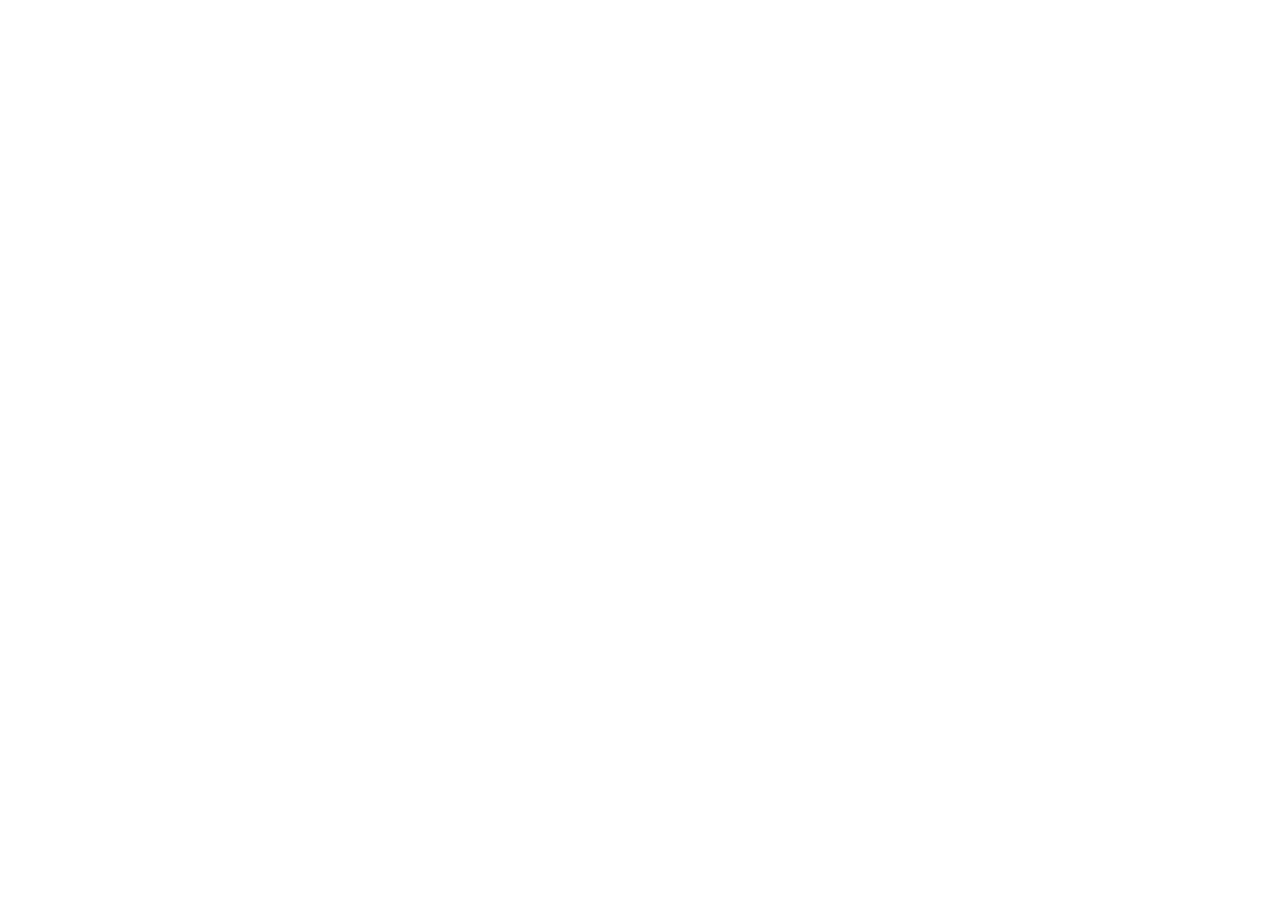
==== avaliação prévia de web - Renata Rabelo/index.html @ 3f96cd0f "Aulas" ====
<!DOCTYPE html>
<html lang="br">
<head>
    <meta charset="UTF-8">
    <meta http-equiv="X-UA-Compatible" content="IE=edge">
    <meta name="viewport" content="width=device-width, initial-scale=1.0">
    <title>SoulCode magazine</title>
</head>
<body>
    
</body>
</html>
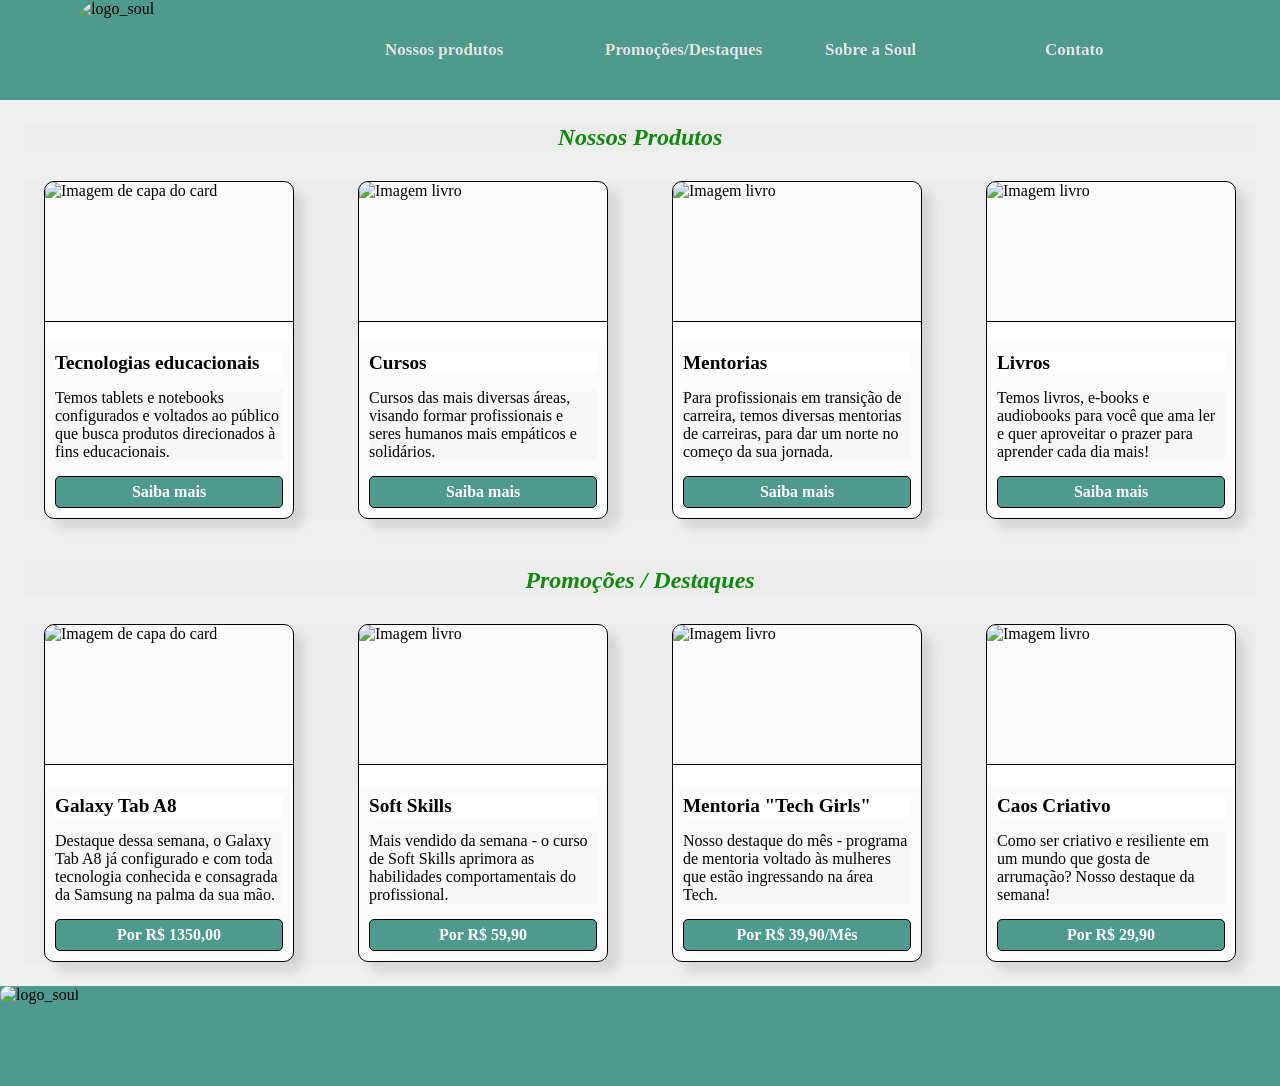
==== commit 6be9d731: "Conteúdo página ok" ====
--- a/avaliação prévia de web - Renata Rabelo/index.html
+++ b/avaliação prévia de web - Renata Rabelo/index.html
@@ -1,12 +1,192 @@
 <!DOCTYPE html>
-<html lang="br">
-<head>
-    <meta charset="UTF-8">
-    <meta http-equiv="X-UA-Compatible" content="IE=edge">
-    <meta name="viewport" content="width=device-width, initial-scale=1.0">
-    <title>SoulCode magazine</title>
-</head>
-<body>
+<html lang="pt-br">
+  <head>
+    <meta charset="UTF-8" />
+    <link rel="preconnect" href="https://fonts.googleapis.com" />
+    <link rel="preconnect" href="https://fonts.gstatic.com" crossorigin />
+    <link
+      href="https://fonts.googleapis.com/css2?family=Roboto:ital,wght@0,300;1,500&display=swap"
+      rel="stylesheet"
+    />
+    <link rel="stylesheet" href="style.css" />
+    <title>Soul Educacional</title>
+  </head>
+
+  <body class="bodyBuilder">
     
-</body>
-</html>+    <!-- Barra de Nagevação -->
+    <header class="headerStyle">
+      <img class="logo" src="/img/logo_soul_semfundo.png" alt="logo_soul" />
+      <nav>
+        <ul>
+          <li><a href="#">Nossos produtos</a></li>
+          <li><a href="#">Promoções/Destaques</a></li>
+          <li><a href="#">Sobre a Soul</a></li>
+          <li><a href="#">Contato</a></li>
+        </ul>
+      </nav>
+    </header>
+
+    <!-- Categorias e serviços -->
+    <main class="mainStyles">
+
+      <section class="sectionCards">
+        <h1 class="sectionTitle">Nossos Produtos</h1>
+
+        <div class="cardsContainer">
+          <!-- CARD 1 -->
+          <div class="card">
+            <img
+              class="cardImg"
+              src="/img/tablets_educacionais.jpg"
+              alt="Imagem de capa do card"
+            />
+            <div class="cardBody">
+              <strong class="cardTitulo">Tecnologias educacionais</strong>
+              <p class="cardText">
+                Temos tablets e notebooks configurados e voltados ao público que busca produtos direcionados à fins educacionais.
+              </p>
+              <a href="#" class="btn">Saiba mais</a>
+            </div>
+          </div>
+
+          <!-- CARD 2 -->
+          <div class="card">
+            <img
+              class="cardImg"
+              src="/img/cursos.png"
+              alt="Imagem livro"
+            />
+            <div class="cardBody">
+              <strong class="cardTitulo">Cursos</strong>
+              <p class="cardText">
+                Cursos das mais diversas áreas, visando formar profissionais e
+                seres humanos mais empáticos e solidários.
+              </p>
+              <a href="#" class="btn">Saiba mais</a>
+            </div>
+          </div>
+
+          <!-- CARD 3 -->
+          <div class="card">
+            <img
+              class="cardImg"
+              src="/img/mentorias.png"
+              alt="Imagem livro"
+            />
+            <div class="cardBody">
+              <strong class="cardTitulo">Mentorias</strong>
+              <p class="cardText">
+                Para profissionais em transição de carreira, temos diversas mentorias de carreiras, para dar um norte no começo da sua jornada.
+              </p>
+              <a href="#" class="btn">Saiba mais</a>
+            </div>
+          </div>
+
+          <!-- CARD 4 -->
+          <div class="card">
+            <img
+              class="cardImg"
+              src="/img/livros_e_ebooks.jpg"
+              alt="Imagem livro"
+            />
+            <div class="cardBody">
+              <strong class="cardTitulo">Livros</strong>
+              <p class="cardText">
+                Temos livros, e-books e audiobooks para você que ama ler e quer aproveitar o prazer para aprender cada dia mais!
+              </p>
+              <a href="#" class="btn">Saiba mais</a>
+            </div>
+          </div>
+        </div>
+      </section>
+
+      
+      
+      
+      <!-- Produtos mais vendidos -->
+      
+
+      <section class="sectionCards">
+        <h1 class="sectionTitle">Promoções / Destaques</h1>
+
+        <div class="cardsContainer">
+          <!-- CARD 1 -->
+          <div class="card">
+            <img
+              class="cardImg"
+              src="/img/galaxy_tab_a8.jpg"
+              alt="Imagem de capa do card"
+            />
+            <div class="cardBody">
+              <strong class="cardTitulo">Galaxy Tab A8</strong>
+              <p class="cardText">
+                Destaque dessa semana, o Galaxy Tab A8 já configurado e com toda tecnologia conhecida e consagrada da Samsung na palma da sua mão.
+              </p>
+              <a href="#" class="btn">Por R$ 1350,00</a>
+            </div>
+          </div>
+
+          <!-- CARD 2 -->
+          <div class="card">
+            <img
+              class="cardImg"
+              src="/img/softskills.jpg"
+              alt="Imagem livro"
+            />
+            <div class="cardBody">
+              <strong class="cardTitulo">Soft Skills</strong>
+              <p class="cardText">
+                Mais vendido da semana - o curso de Soft Skills aprimora as habilidades comportamentais do profissional.
+              </p>
+              <a href="#" class="btn">Por R$ 59,90</a>
+            </div>
+          </div>
+
+          <!-- CARD 3 -->
+          <div class="card">
+            <img
+              class="cardImg"
+              src="/img/mentoriamulher.jpg"
+              alt="Imagem livro"
+            />
+            <div class="cardBody">
+              <strong class="cardTitulo">Mentoria "Tech Girls"</strong>
+              <p class="cardText">
+                Nosso destaque do mês - programa de mentoria voltado às mulheres que estão ingressando na área Tech.
+              </p>
+              <a href="#" class="btn">Por R$ 39,90/Mês</a>
+            </div>
+          </div>
+
+          <!-- CARD 4 -->
+          <div class="card">
+            <img
+              class="cardImg"
+              src="/img/caos_criativo.jpg"
+              alt="Imagem livro"
+            />
+            <div class="cardBody">
+              <strong class="cardTitulo">Caos Criativo</strong>
+              <p class="cardText">
+                Como ser criativo e resiliente em um mundo que gosta de arrumação?
+                Nosso destaque da semana!
+              </p>
+              <a href="#" class="btn">Por R$ 29,90</a>
+            </div>
+          </div>
+        </div>
+      </section>
+      
+      
+    </main>
+
+
+    <!-- Rodapé -->
+    <footer class="footerStyles">
+      <img class="logo" src="/img/logo_soul_semfundo.png" alt="logo_soul"/>
+    </footer>
+  </body>
+</html>
+
+
--- a/avaliação prévia de web - Renata Rabelo/style.css
+++ b/avaliação prévia de web - Renata Rabelo/style.css
@@ -0,0 +1,153 @@
+* {
+  padding: 0;
+  margin: 0;
+  box-sizing: border-box;
+  text-decoration: none;
+  background-color: #8e8f8e09;
+}
+.bodyBuilder{
+display: flex;
+flex-direction: column;
+justify-content: space-between;
+align-items: center;
+
+}
+
+/* Header Styles */
+.headerStyle {
+  min-width: fit-content;
+  width: 100%;
+  height: 100px;
+  display: flex;
+  gap: 60px;
+  align-items: center;
+  justify-content: space-around;
+  background-color: #4e9a8c;
+}
+
+.logo {
+  border-radius: 30px;
+  width: 100px;
+  height: 100px;
+  background-color: #4e9a8c;
+}
+
+ul {
+  display: flex;
+  gap: 60px;
+  list-style: none;
+  margin: 0;
+  padding: 0;
+  background-color: #4e9a8c;
+}
+
+li {
+  background-color: #4e9a8c;
+  min-width: 160px;
+  width: 100%;
+}
+
+li a {
+  text-align: center;
+  color: #e6e3e3;
+  text-decoration: none;
+  font-size: 17px;
+  font-weight: bold;
+  background-color: #4e9a8c;
+}
+
+/* Main Styles */
+.mainStyles {
+  width: 100%;
+  /* margin-bottom: 100px; */
+}
+
+.sectionCards {
+  padding: 24px;
+}
+
+.sectionTitle {
+  margin-bottom: 30px;
+  text-align: center;
+  font-style: oblique;
+  color: rgb(14, 136, 14);
+  
+}
+
+.cardsContainer {
+  /* height: fit-content; */
+  width: 100%;
+  display: flex;
+  justify-content: space-around;
+  align-items: center;
+  gap: 24px;
+  flex-wrap: wrap;
+}
+
+.card {
+  width: 250px;
+  max-height: 350px;
+background-color: #ffffff;
+  border: 1px solid #000000;
+  border-radius: 10px;
+  box-shadow: 10px 10px 10px 0px rgba(0, 0, 0, 0.1);
+
+  display: flex;
+  flex-direction: column;
+  justify-content: space-between;
+  gap: 20px;
+
+  transition: 0.2s;
+}
+.card:hover {
+  box-shadow: 20px 20px 5px -5px rgba(0, 0, 0, 0.1);
+}
+.cardImg {
+  width: 100%;
+  height: 140px;
+  border-radius: 10px 10px 0 0;
+  border-bottom: 1px solid #000000;
+}
+
+.cardBody {
+  width: 100%;
+  padding: 10px;
+  display: flex;
+  flex-direction: column;
+  gap: 15px;
+  border-radius: 0 0 10px 10px;
+}
+
+.cardTitulo {
+  font-weight: bold;
+  font-size: larger;
+  background-color: #ffffff;
+}
+
+/* .cardText {
+} */
+
+.btn {
+  padding: 6px;
+  border: 1px solid #000000;
+  border-radius: 5px;
+  color: #ffffff;
+  font-weight: bold;
+  background-color: #4e9a8c;
+  text-align: center;
+
+  transition: 0.2s;
+}
+.btn:hover {
+  box-shadow: 4px 6px 15px -3px rgba(0, 0, 0, 0.1);
+  background-color: #8bd8ca;
+}
+
+/* Footer Styles */
+.footerStyles {
+  width: 100%;
+  height: 100px;
+  
+  
+  background-color: #4e9a8c;
+}
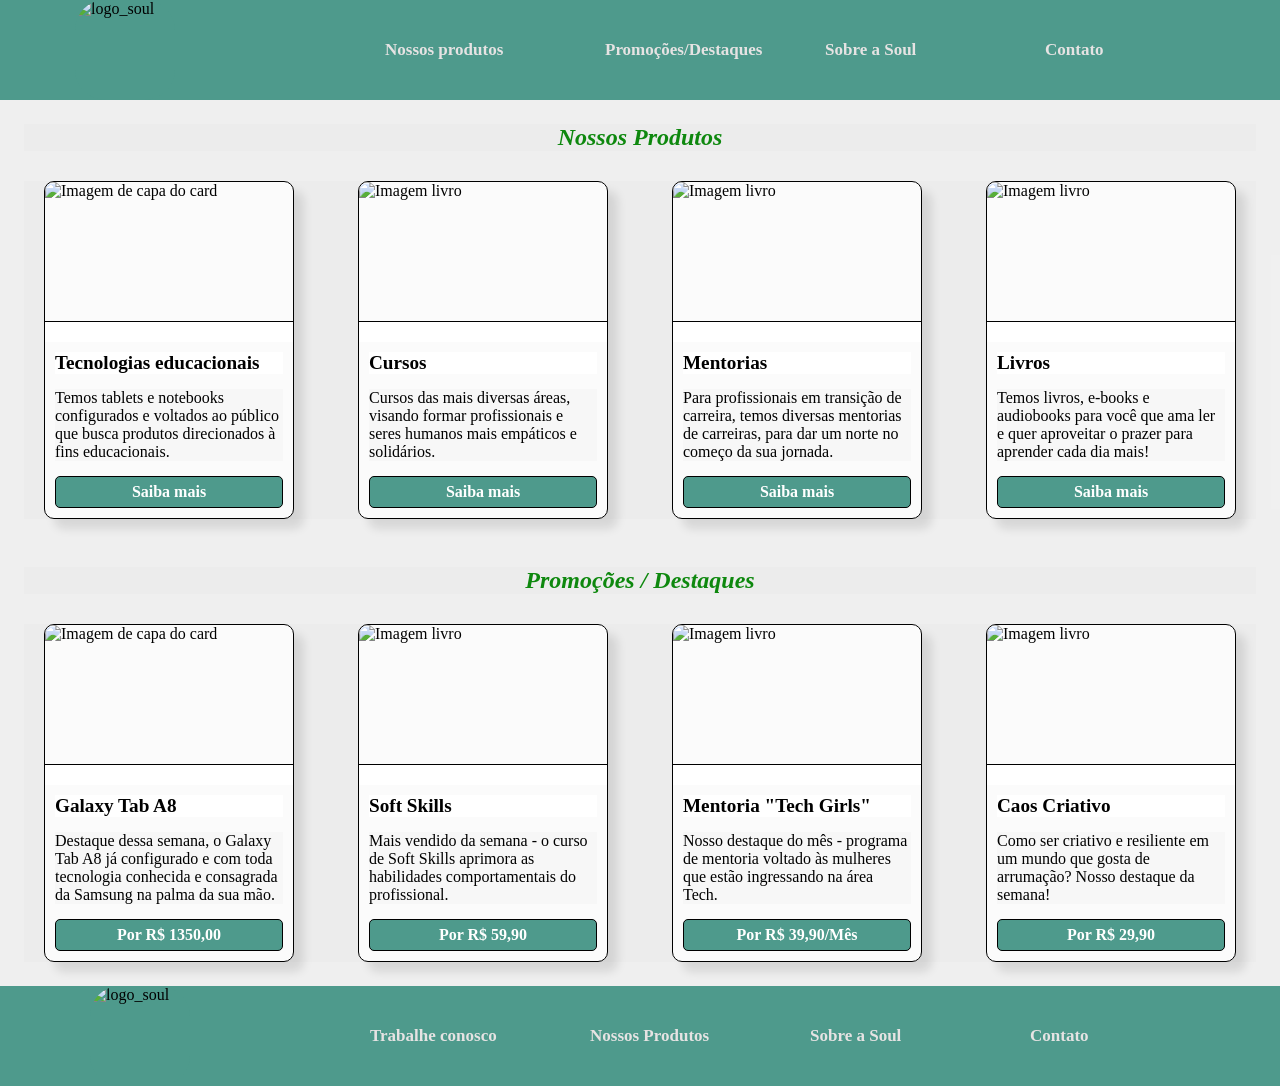
==== commit d3cfc31a: "página contato ok" ====
--- a/avaliação prévia de web - Renata Rabelo/index.html
+++ b/avaliação prévia de web - Renata Rabelo/index.html
@@ -22,7 +22,7 @@
           <li><a href="#">Nossos produtos</a></li>
           <li><a href="#">Promoções/Destaques</a></li>
           <li><a href="#">Sobre a Soul</a></li>
-          <li><a href="#">Contato</a></li>
+          <li><a href="contato.html">Contato</a></li>
         </ul>
       </nav>
     </header>
@@ -185,6 +185,12 @@
     <!-- Rodapé -->
     <footer class="footerStyles">
       <img class="logo" src="/img/logo_soul_semfundo.png" alt="logo_soul"/>
+      <ul>
+        <li><a href="#">Trabalhe conosco</a></li>
+        <li><a href="#">Nossos Produtos</a></li>
+        <li><a href="#">Sobre a Soul</a></li>
+        <li><a href="contato.html">Contato</a></li>
+      </ul>
     </footer>
   </body>
 </html>
--- a/avaliação prévia de web - Renata Rabelo/style.css
+++ b/avaliação prévia de web - Renata Rabelo/style.css
@@ -147,7 +147,14 @@
 .footerStyles {
   width: 100%;
   height: 100px;
-  
-  
+  align-items: center;
+  display: flex;
+  justify-content: space-around;
   background-color: #4e9a8c;
 }
+
+
+
+
+
+
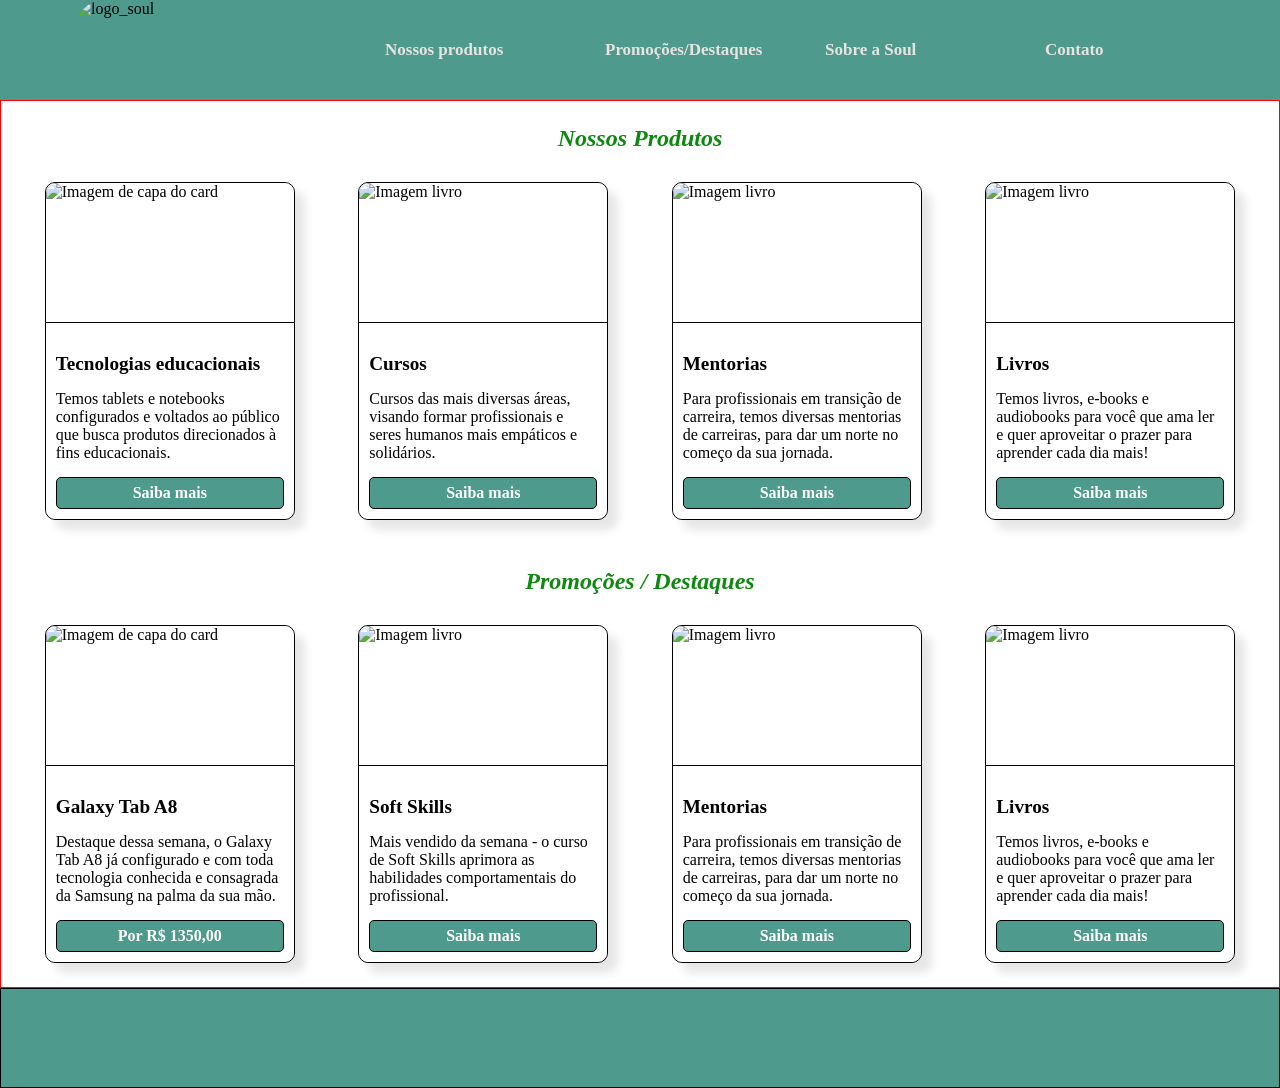
==== commit 0f477b5c: "Conteúdo site parcial" ====
--- a/avaliação prévia de web - Renata Rabelo/index.html
+++ b/avaliação prévia de web - Renata Rabelo/index.html
@@ -12,9 +12,9 @@
     <title>Soul Educacional</title>
   </head>
 
-  <body class="bodyBuilder">
-    
+  <body>
     <!-- Barra de Nagevação -->
+
     <header class="headerStyle">
       <img class="logo" src="/img/logo_soul_semfundo.png" alt="logo_soul" />
       <nav>
@@ -22,12 +22,13 @@
           <li><a href="#">Nossos produtos</a></li>
           <li><a href="#">Promoções/Destaques</a></li>
           <li><a href="#">Sobre a Soul</a></li>
-          <li><a href="contato.html">Contato</a></li>
+          <li><a href="#">Contato</a></li>
         </ul>
       </nav>
     </header>
 
     <!-- Categorias e serviços -->
+
     <main class="mainStyles">
 
       <section class="sectionCards">
@@ -139,7 +140,7 @@
               <p class="cardText">
                 Mais vendido da semana - o curso de Soft Skills aprimora as habilidades comportamentais do profissional.
               </p>
-              <a href="#" class="btn">Por R$ 59,90</a>
+              <a href="#" class="btn">Saiba mais</a>
             </div>
           </div>
 
@@ -147,15 +148,15 @@
           <div class="card">
             <img
               class="cardImg"
-              src="/img/mentoriamulher.jpg"
+              src="/img/mentorias.png"
               alt="Imagem livro"
             />
             <div class="cardBody">
-              <strong class="cardTitulo">Mentoria "Tech Girls"</strong>
+              <strong class="cardTitulo">Mentorias</strong>
               <p class="cardText">
-                Nosso destaque do mês - programa de mentoria voltado às mulheres que estão ingressando na área Tech.
+                Para profissionais em transição de carreira, temos diversas mentorias de carreiras, para dar um norte no começo da sua jornada.
               </p>
-              <a href="#" class="btn">Por R$ 39,90/Mês</a>
+              <a href="#" class="btn">Saiba mais</a>
             </div>
           </div>
 
@@ -163,16 +164,15 @@
           <div class="card">
             <img
               class="cardImg"
-              src="/img/caos_criativo.jpg"
+              src="/img/livros_e_ebooks.jpg"
               alt="Imagem livro"
             />
             <div class="cardBody">
-              <strong class="cardTitulo">Caos Criativo</strong>
+              <strong class="cardTitulo">Livros</strong>
               <p class="cardText">
-                Como ser criativo e resiliente em um mundo que gosta de arrumação?
-                Nosso destaque da semana!
+                Temos livros, e-books e audiobooks para você que ama ler e quer aproveitar o prazer para aprender cada dia mais!
               </p>
-              <a href="#" class="btn">Por R$ 29,90</a>
+              <a href="#" class="btn">Saiba mais</a>
             </div>
           </div>
         </div>
@@ -180,19 +180,14 @@
       
       
     </main>
+    <!-- Rodapé -->
 
-
-    <!-- Rodapé -->
-    <footer class="footerStyles">
-      <img class="logo" src="/img/logo_soul_semfundo.png" alt="logo_soul"/>
-      <ul>
-        <li><a href="#">Trabalhe conosco</a></li>
-        <li><a href="#">Nossos Produtos</a></li>
-        <li><a href="#">Sobre a Soul</a></li>
-        <li><a href="contato.html">Contato</a></li>
-      </ul>
-    </footer>
+    <footer class="footerStyles"></footer>
   </body>
 </html>
 
-
+<!-- //Requisito I: Crie uma página com HTML e CSS para anunciar uma loja (real ou fictícia). Ela deve consistir dos seguintes pontos:
+Barra de navegação simples com âncoras (links) para os principais pontos da página/site;
+Mostrar quais benefícios , categorias e serviços a loja possui (moda, esporte, serviço de cartão de crédito, garantia estendida, etc);
+Mostrar os produtos mais vendidos da semana;
+Rodapé com os possíveis links que o website completo possuiria. -->
--- a/avaliação prévia de web - Renata Rabelo/style.css
+++ b/avaliação prévia de web - Renata Rabelo/style.css
@@ -3,14 +3,7 @@
   margin: 0;
   box-sizing: border-box;
   text-decoration: none;
-  background-color: #8e8f8e09;
-}
-.bodyBuilder{
-display: flex;
-flex-direction: column;
-justify-content: space-between;
-align-items: center;
-
+  background-color: #ffffff;
 }
 
 /* Header Styles */
@@ -59,19 +52,21 @@
 /* Main Styles */
 .mainStyles {
   width: 100%;
-  /* margin-bottom: 100px; */
+  border: 1px solid red;
+  
 }
 
-.sectionCards {
-  padding: 24px;
+.sectionCards{
+padding: 24px;
 }
 
-.sectionTitle {
-  margin-bottom: 30px;
-  text-align: center;
-  font-style: oblique;
-  color: rgb(14, 136, 14);
-  
+.sectionTitle{
+margin-bottom: 30px;
+text-align: center;
+font-style: oblique;
+color: rgb(14, 136, 14);
+
+
 }
 
 .cardsContainer {
@@ -80,14 +75,14 @@
   display: flex;
   justify-content: space-around;
   align-items: center;
-  gap: 24px;
-  flex-wrap: wrap;
+gap: 24px;
+flex-wrap: wrap;
 }
 
 .card {
   width: 250px;
+
   max-height: 350px;
-background-color: #ffffff;
   border: 1px solid #000000;
   border-radius: 10px;
   box-shadow: 10px 10px 10px 0px rgba(0, 0, 0, 0.1);
@@ -121,7 +116,6 @@
 .cardTitulo {
   font-weight: bold;
   font-size: larger;
-  background-color: #ffffff;
 }
 
 /* .cardText {
@@ -147,14 +141,8 @@
 .footerStyles {
   width: 100%;
   height: 100px;
-  align-items: center;
-  display: flex;
-  justify-content: space-around;
+  /* position: fixed; */
+  bottom: 0px;
+  border: 1px solid black;
   background-color: #4e9a8c;
 }
-
-
-
-
-
-
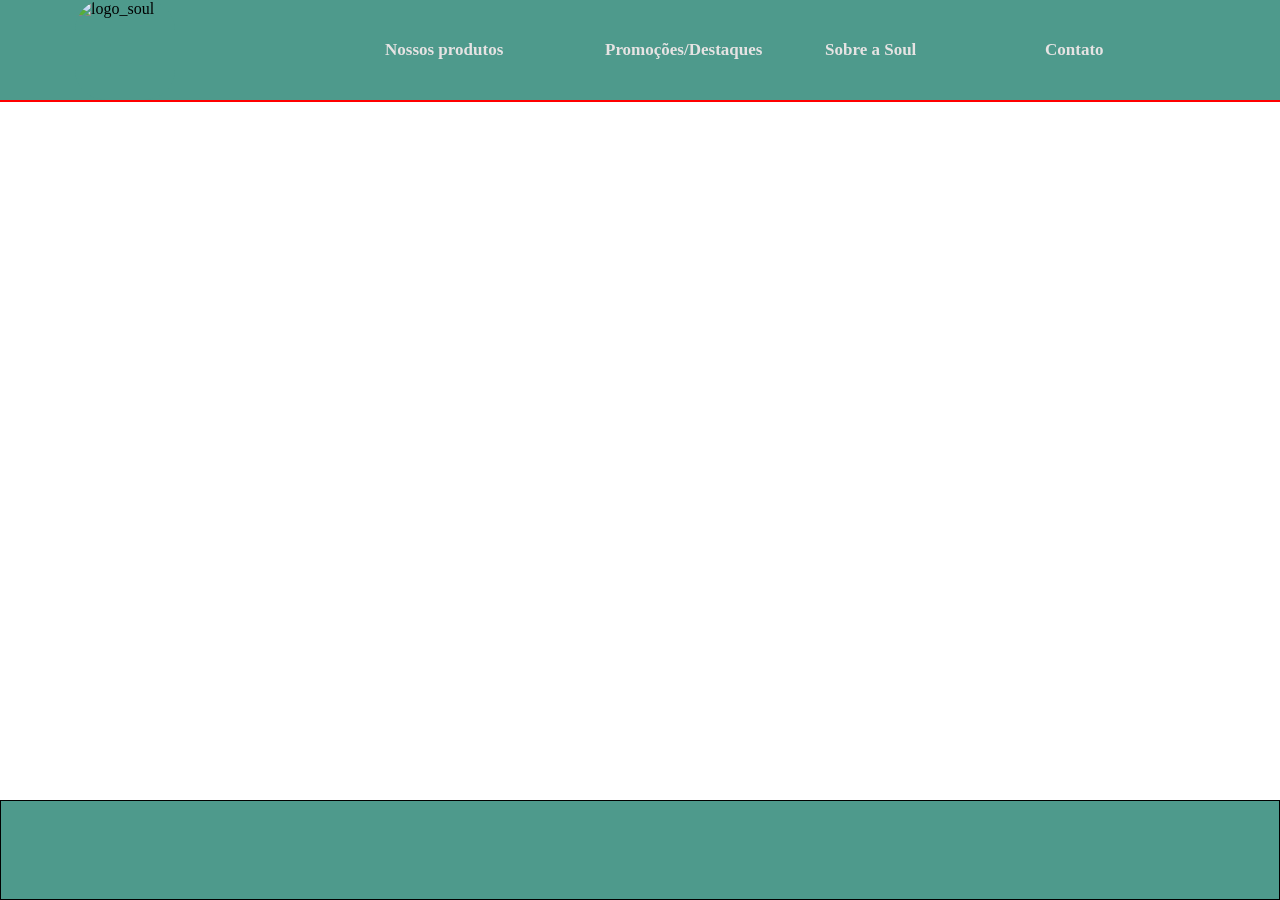
==== commit b3960bb7: "Cabeçalho HTML ok" ====
--- a/avaliação prévia de web - Renata Rabelo/index.html
+++ b/avaliação prévia de web - Renata Rabelo/index.html
@@ -9,7 +9,7 @@
       rel="stylesheet"
     />
     <link rel="stylesheet" href="style.css" />
-    <title>Soul Educacional</title>
+    <title>Soul Magazine</title>
   </head>
 
   <body>
@@ -31,154 +31,13 @@
 
     <main class="mainStyles">
 
-      <section class="sectionCards">
-        <h1 class="sectionTitle">Nossos Produtos</h1>
-
-        <div class="cardsContainer">
-          <!-- CARD 1 -->
-          <div class="card">
-            <img
-              class="cardImg"
-              src="/img/tablets_educacionais.jpg"
-              alt="Imagem de capa do card"
-            />
-            <div class="cardBody">
-              <strong class="cardTitulo">Tecnologias educacionais</strong>
-              <p class="cardText">
-                Temos tablets e notebooks configurados e voltados ao público que busca produtos direcionados à fins educacionais.
-              </p>
-              <a href="#" class="btn">Saiba mais</a>
-            </div>
-          </div>
-
-          <!-- CARD 2 -->
-          <div class="card">
-            <img
-              class="cardImg"
-              src="/img/cursos.png"
-              alt="Imagem livro"
-            />
-            <div class="cardBody">
-              <strong class="cardTitulo">Cursos</strong>
-              <p class="cardText">
-                Cursos das mais diversas áreas, visando formar profissionais e
-                seres humanos mais empáticos e solidários.
-              </p>
-              <a href="#" class="btn">Saiba mais</a>
-            </div>
-          </div>
-
-          <!-- CARD 3 -->
-          <div class="card">
-            <img
-              class="cardImg"
-              src="/img/mentorias.png"
-              alt="Imagem livro"
-            />
-            <div class="cardBody">
-              <strong class="cardTitulo">Mentorias</strong>
-              <p class="cardText">
-                Para profissionais em transição de carreira, temos diversas mentorias de carreiras, para dar um norte no começo da sua jornada.
-              </p>
-              <a href="#" class="btn">Saiba mais</a>
-            </div>
-          </div>
-
-          <!-- CARD 4 -->
-          <div class="card">
-            <img
-              class="cardImg"
-              src="/img/livros_e_ebooks.jpg"
-              alt="Imagem livro"
-            />
-            <div class="cardBody">
-              <strong class="cardTitulo">Livros</strong>
-              <p class="cardText">
-                Temos livros, e-books e audiobooks para você que ama ler e quer aproveitar o prazer para aprender cada dia mais!
-              </p>
-              <a href="#" class="btn">Saiba mais</a>
-            </div>
-          </div>
-        </div>
-      </section>
+      <section></section>
 
       
-      
-      
       <!-- Produtos mais vendidos -->
-      
+      <section></section>
 
-      <section class="sectionCards">
-        <h1 class="sectionTitle">Promoções / Destaques</h1>
 
-        <div class="cardsContainer">
-          <!-- CARD 1 -->
-          <div class="card">
-            <img
-              class="cardImg"
-              src="/img/galaxy_tab_a8.jpg"
-              alt="Imagem de capa do card"
-            />
-            <div class="cardBody">
-              <strong class="cardTitulo">Galaxy Tab A8</strong>
-              <p class="cardText">
-                Destaque dessa semana, o Galaxy Tab A8 já configurado e com toda tecnologia conhecida e consagrada da Samsung na palma da sua mão.
-              </p>
-              <a href="#" class="btn">Por R$ 1350,00</a>
-            </div>
-          </div>
-
-          <!-- CARD 2 -->
-          <div class="card">
-            <img
-              class="cardImg"
-              src="/img/softskills.jpg"
-              alt="Imagem livro"
-            />
-            <div class="cardBody">
-              <strong class="cardTitulo">Soft Skills</strong>
-              <p class="cardText">
-                Mais vendido da semana - o curso de Soft Skills aprimora as habilidades comportamentais do profissional.
-              </p>
-              <a href="#" class="btn">Saiba mais</a>
-            </div>
-          </div>
-
-          <!-- CARD 3 -->
-          <div class="card">
-            <img
-              class="cardImg"
-              src="/img/mentorias.png"
-              alt="Imagem livro"
-            />
-            <div class="cardBody">
-              <strong class="cardTitulo">Mentorias</strong>
-              <p class="cardText">
-                Para profissionais em transição de carreira, temos diversas mentorias de carreiras, para dar um norte no começo da sua jornada.
-              </p>
-              <a href="#" class="btn">Saiba mais</a>
-            </div>
-          </div>
-
-          <!-- CARD 4 -->
-          <div class="card">
-            <img
-              class="cardImg"
-              src="/img/livros_e_ebooks.jpg"
-              alt="Imagem livro"
-            />
-            <div class="cardBody">
-              <strong class="cardTitulo">Livros</strong>
-              <p class="cardText">
-                Temos livros, e-books e audiobooks para você que ama ler e quer aproveitar o prazer para aprender cada dia mais!
-              </p>
-              <a href="#" class="btn">Saiba mais</a>
-            </div>
-          </div>
-        </div>
-      </section>
-      
-      
     </main>
     <!-- Rodapé -->
 
--- a/avaliação prévia de web - Renata Rabelo/style.css
+++ b/avaliação prévia de web - Renata Rabelo/style.css
@@ -53,96 +53,15 @@
 .mainStyles {
   width: 100%;
   border: 1px solid red;
-  
-}
-
-.sectionCards{
-padding: 24px;
-}
-
-.sectionTitle{
-margin-bottom: 30px;
-text-align: center;
-font-style: oblique;
-color: rgb(14, 136, 14);
-
-
-}
-
-.cardsContainer {
-  /* height: fit-content; */
-  width: 100%;
-  display: flex;
-  justify-content: space-around;
-  align-items: center;
-gap: 24px;
-flex-wrap: wrap;
-}
-
-.card {
-  width: 250px;
-
-  max-height: 350px;
-  border: 1px solid #000000;
-  border-radius: 10px;
-  box-shadow: 10px 10px 10px 0px rgba(0, 0, 0, 0.1);
-
-  display: flex;
-  flex-direction: column;
-  justify-content: space-between;
-  gap: 20px;
-
-  transition: 0.2s;
-}
-.card:hover {
-  box-shadow: 20px 20px 5px -5px rgba(0, 0, 0, 0.1);
-}
-.cardImg {
-  width: 100%;
-  height: 140px;
-  border-radius: 10px 10px 0 0;
-  border-bottom: 1px solid #000000;
-}
-
-.cardBody {
-  width: 100%;
-  padding: 10px;
-  display: flex;
-  flex-direction: column;
-  gap: 15px;
-  border-radius: 0 0 10px 10px;
-}
-
-.cardTitulo {
-  font-weight: bold;
-  font-size: larger;
-}
-
-/* .cardText {
-} */
-
-.btn {
-  padding: 6px;
-  border: 1px solid #000000;
-  border-radius: 5px;
-  color: #ffffff;
-  font-weight: bold;
-  background-color: #4e9a8c;
-  text-align: center;
-
-  transition: 0.2s;
-}
-.btn:hover {
-  box-shadow: 4px 6px 15px -3px rgba(0, 0, 0, 0.1);
-  background-color: #8bd8ca;
 }
 
 /* Footer Styles */
 .footerStyles {
   width: 100%;
   height: 100px;
-  /* position: fixed; */
+  position: fixed;
   bottom: 0px;
   border: 1px solid black;
   background-color: #4e9a8c;
 }
+
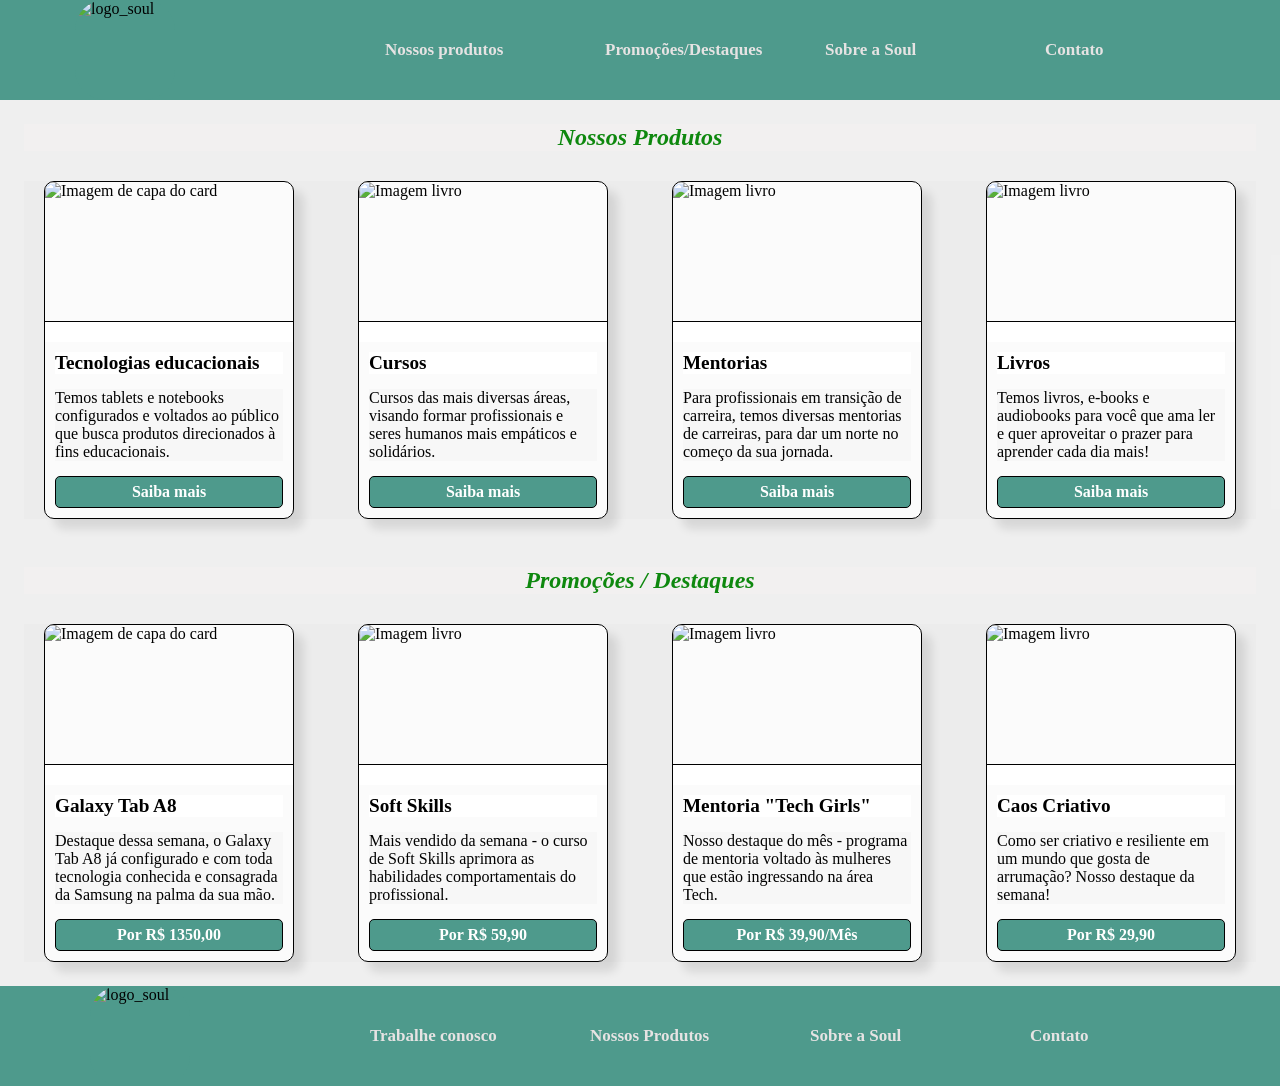
==== commit 68680593: "site ok - pelo menos por enquanto" ====
--- a/avaliação prévia de web - Renata Rabelo/index.html
+++ b/avaliação prévia de web - Renata Rabelo/index.html
@@ -9,44 +9,179 @@
       rel="stylesheet"
     />
     <link rel="stylesheet" href="style.css" />
-    <title>Soul Magazine</title>
+    <title>Soul Educacional</title>
   </head>
 
-  <body>
+  <body class="bodyBuilder">
     <!-- Barra de Nagevação -->
-
     <header class="headerStyle">
       <img class="logo" src="/img/logo_soul_semfundo.png" alt="logo_soul" />
       <nav>
         <ul>
-          <li><a href="#">Nossos produtos</a></li>
-          <li><a href="#">Promoções/Destaques</a></li>
-          <li><a href="#">Sobre a Soul</a></li>
-          <li><a href="#">Contato</a></li>
+          <li><a href="#nossosProdutos" target="_blank">Nossos produtos</a></li>
+          <li><a href="#promocoesDestaques" target="_blank">Promoções/Destaques</a></li>
+          <li><a href="sobre.html" target="_blank">Sobre a Soul</a></li>
+          <li><a href="contato.html" target="_blank">Contato</a></li>
         </ul>
       </nav>
     </header>
 
     <!-- Categorias e serviços -->
+    <main class="mainStyles">
+      <section id="nossosProdutos" class="sectionCards">
+        <h1 class="sectionTitle">Nossos Produtos</h1>
 
-    <main class="mainStyles">
+        <div class="cardsContainer">
+          <!-- CARD 1 -->
+          <div class="card">
+            <img
+              class="cardImg"
+              src="/img/tablets_educacionais.jpg"
+              alt="Imagem de capa do card"
+            />
+            <div class="cardBody">
+              <strong class="cardTitulo">Tecnologias educacionais</strong>
+              <p class="cardText">
+                Temos tablets e notebooks configurados e voltados ao público que
+                busca produtos direcionados à fins educacionais.
+              </p>
+              <a href="#" class="btn">Saiba mais</a>
+            </div>
+          </div>
 
-      <section></section>
+          <!-- CARD 2 -->
+          <div class="card">
+            <img class="cardImg" src="/img/cursos.png" alt="Imagem livro" />
+            <div class="cardBody">
+              <strong class="cardTitulo">Cursos</strong>
+              <p class="cardText">
+                Cursos das mais diversas áreas, visando formar profissionais e
+                seres humanos mais empáticos e solidários.
+              </p>
+              <a href="#" class="btn">Saiba mais</a>
+            </div>
+          </div>
 
-      
+          <!-- CARD 3 -->
+          <div class="card">
+            <img class="cardImg" src="/img/mentorias.png" alt="Imagem livro" />
+            <div class="cardBody">
+              <strong class="cardTitulo">Mentorias</strong>
+              <p class="cardText">
+                Para profissionais em transição de carreira, temos diversas
+                mentorias de carreiras, para dar um norte no começo da sua
+                jornada.
+              </p>
+              <a href="#" class="btn">Saiba mais</a>
+            </div>
+          </div>
+
+          <!-- CARD 4 -->
+          <div class="card">
+            <img
+              class="cardImg"
+              src="/img/livros_e_ebooks.jpg"
+              alt="Imagem livro"
+            />
+            <div class="cardBody">
+              <strong class="cardTitulo">Livros</strong>
+              <p class="cardText">
+                Temos livros, e-books e audiobooks para você que ama ler e quer
+                aproveitar o prazer para aprender cada dia mais!
+              </p>
+              <a href="#" class="btn">Saiba mais</a>
+            </div>
+          </div>
+        </div>
+      </section>
+
       <!-- Produtos mais vendidos -->
-      <section></section>
 
+      <section id="promocoesDestaques" class="sectionCards">
+        <h1 class="sectionTitle">Promoções / Destaques</h1>
 
+        <div class="cardsContainer">
+          <!-- CARD 1 -->
+          <div class="card">
+            <img
+              class="cardImg"
+              src="/img/galaxy_tab_a8.jpg"
+              alt="Imagem de capa do card"
+            />
+            <div class="cardBody">
+              <strong class="cardTitulo">Galaxy Tab A8</strong>
+              <p class="cardText">
+                Destaque dessa semana, o Galaxy Tab A8 já configurado e com toda
+                tecnologia conhecida e consagrada da Samsung na palma da sua
+                mão.
+              </p>
+              <a href="#" class="btn">Por R$ 1350,00</a>
+            </div>
+          </div>
+
+          <!-- CARD 2 -->
+          <div class="card">
+            <img class="cardImg" src="/img/softskills.jpg" alt="Imagem livro" />
+            <div class="cardBody">
+              <strong class="cardTitulo">Soft Skills</strong>
+              <p class="cardText">
+                Mais vendido da semana - o curso de Soft Skills aprimora as
+                habilidades comportamentais do profissional.
+              </p>
+              <a href="#" class="btn">Por R$ 59,90</a>
+            </div>
+          </div>
+
+          <!-- CARD 3 -->
+          <div class="card">
+            <img
+              class="cardImg"
+              src="/img/mentoriamulher.jpg"
+              alt="Imagem livro"
+            />
+            <div class="cardBody">
+              <strong class="cardTitulo">Mentoria "Tech Girls"</strong>
+              <p class="cardText">
+                Nosso destaque do mês - programa de mentoria voltado às mulheres
+                que estão ingressando na área Tech.
+              </p>
+              <a href="#" class="btn">Por R$ 39,90/Mês</a>
+            </div>
+          </div>
+
+          <!-- CARD 4 -->
+          <div class="card">
+            <img
+              class="cardImg"
+              src="/img/caos_criativo.jpg"
+              alt="Imagem livro"
+            />
+            <div class="cardBody">
+              <strong class="cardTitulo">Caos Criativo</strong>
+              <p class="cardText">
+                Como ser criativo e resiliente em um mundo que gosta de
+                arrumação? Nosso destaque da semana!
+              </p>
+              <a href="#" class="btn">Por R$ 29,90</a>
+            </div>
+          </div>
+        </div>
+      </section>
     </main>
+
     <!-- Rodapé -->
-
-    <footer class="footerStyles"></footer>
+    <footer class="footerStyles">
+      <img class="logo" src="/img/logo_soul_semfundo.png" alt="logo_soul" />
+      <ul>
+        <li>
+          <a href="https://www.linkedin.com/home" target="_blank"
+            >Trabalhe conosco</a
+          >
+        </li>
+        <li><a href="#nossosProdutos" target="_blank">Nossos Produtos</a></li>
+        <li><a href="sobre.html" target="_blank">Sobre a Soul</a></li>
+        <li><a href="contato.html" target="_blank">Contato</a></li>
+      </ul>
+    </footer>
   </body>
 </html>
-
-<!-- //Requisito I: Crie uma página com HTML e CSS para anunciar uma loja (real ou fictícia). Ela deve consistir dos seguintes pontos:
-Barra de navegação simples com âncoras (links) para os principais pontos da página/site;
-Mostrar quais benefícios , categorias e serviços a loja possui (moda, esporte, serviço de cartão de crédito, garantia estendida, etc);
-Mostrar os produtos mais vendidos da semana;
-Rodapé com os possíveis links que o website completo possuiria. -->
--- a/avaliação prévia de web - Renata Rabelo/style.css
+++ b/avaliação prévia de web - Renata Rabelo/style.css
@@ -3,7 +3,14 @@
   margin: 0;
   box-sizing: border-box;
   text-decoration: none;
-  background-color: #ffffff;
+  background-color: #8e8f8e09;
+  scroll-behavior: smooth;
+}
+.bodyBuilder {
+  display: flex;
+  flex-direction: column;
+  justify-content: space-between;
+  align-items: center;
 }
 
 /* Header Styles */
@@ -52,16 +59,97 @@
 /* Main Styles */
 .mainStyles {
   width: 100%;
-  border: 1px solid red;
+  /* margin-bottom: 100px; */
+}
+
+.sectionCards {
+  padding: 24px;
+}
+
+.sectionTitle {
+  margin-bottom: 30px;
+  text-align: center;
+  font-style: oblique;
+  color: rgb(14, 136, 14);
+  background-color: #f3f0f0dc;
+ 
+}
+
+.cardsContainer {
+  /* height: fit-content; */
+  width: 100%;
+  display: flex;
+  justify-content: space-around;
+  align-items: center;
+  gap: 24px;
+  flex-wrap: wrap;
+}
+
+.card {
+  width: 250px;
+  max-height: 350px;
+  background-color: #ffffff;
+  border: 1px solid #000000;
+  border-radius: 10px;
+  box-shadow: 10px 10px 10px 0px rgba(0, 0, 0, 0.1);
+
+  display: flex;
+  flex-direction: column;
+  justify-content: space-between;
+  gap: 20px;
+
+  transition: 0.2s;
+}
+.card:hover {
+  box-shadow: 20px 20px 5px -5px rgba(0, 0, 0, 0.1);
+}
+.cardImg {
+  width: 100%;
+  height: 140px;
+  border-radius: 10px 10px 0 0;
+  border-bottom: 1px solid #000000;
+}
+
+.cardBody {
+  width: 100%;
+  padding: 10px;
+  display: flex;
+  flex-direction: column;
+  gap: 15px;
+  border-radius: 0 0 10px 10px;
+}
+
+.cardTitulo {
+  font-weight: bold;
+  font-size: larger;
+  background-color: #ffffff;
+}
+
+/* .cardText {
+} */
+
+.btn {
+  padding: 6px;
+  border: 1px solid #000000;
+  border-radius: 5px;
+  color: #ffffff;
+  font-weight: bold;
+  background-color: #4e9a8c;
+  text-align: center;
+
+  transition: 0.2s;
+}
+.btn:hover {
+  box-shadow: 4px 6px 15px -3px rgba(0, 0, 0, 0.1);
+  background-color: #8bd8ca;
 }
 
 /* Footer Styles */
 .footerStyles {
   width: 100%;
   height: 100px;
-  position: fixed;
-  bottom: 0px;
-  border: 1px solid black;
+  align-items: center;
+  display: flex;
+  justify-content: space-around;
   background-color: #4e9a8c;
 }
-
